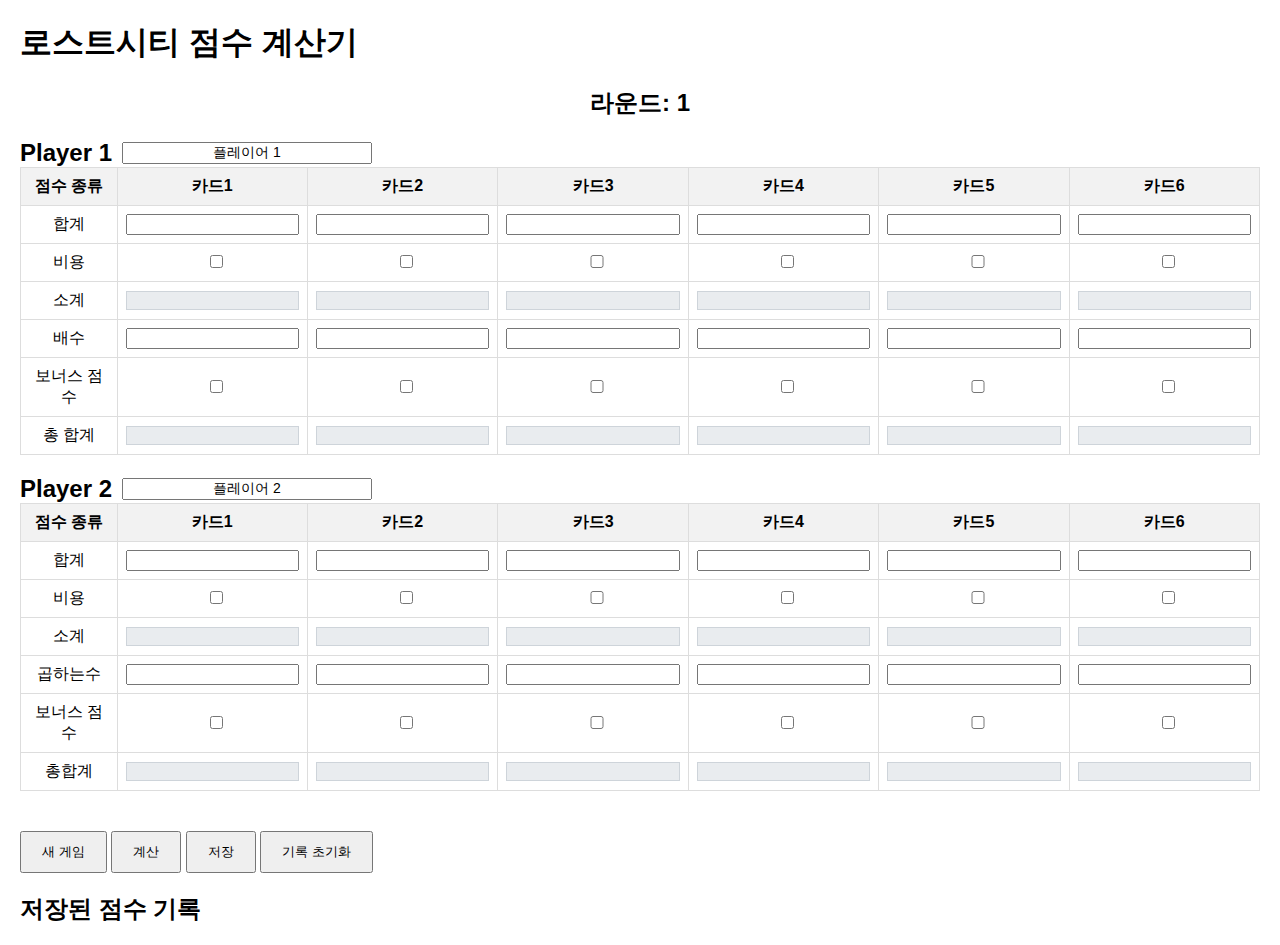
==== lost_cities/index.html @ d13fb3d9 "Add files via upload" ====
<!DOCTYPE html>
<html lang="ko">
  <head>
    <meta charset="UTF-8" />
    <meta name="viewport" content="width=device-width, initial-scale=1.0" />
    <link rel="manifest" href="/manifest.json" />
    <title>로스트시티 점수 계산기</title>
    <style>
      body {
        font-family: Arial, sans-serif;
        margin: 20px;
        padding: 0;
      }
      table {
        width: 100%;
        border-collapse: collapse;
        margin-bottom: 20px;
      }
      th,
      td {
        border: 1px solid #ddd;
        padding: 8px;
        text-align: center;
      }
      th {
        background-color: #f2f2f2;
      }
      input {
        width: 100%;
        box-sizing: border-box;
        text-align: center;
      }
      button {
        margin-top: 20px;
        padding: 10px 20px;
      }
      input[readonly] {
        background-color: #e9ecef; /* 밝은 회색 배경 */
        border: 1px solid #ced4da; /* 경계선 색상 */
        color: #495057; /* 텍스트 색상 */
        cursor: not-allowed; /* 마우스 커서를 not-allowed로 변경 */
      }
      .inline-container {
        display: flex;
        align-items: center;
      }
      .inline-container h2 {
        margin: 0;
        margin-right: 10px; /* 요소 간의 여백 조절 */
      }
      .inline-container input {
        width: 250px; /* 입력 필드 너비 조정 */
        font-size: 14px; /* 입력 필드 텍스트 크기 조정 */
      }

      .centered-container {
        text-align: center; /* 텍스트 중앙 정렬 */
        margin-top: 20px; /* 상단 여백 추가 (필요에 따라 조정) */
      }
    </style>
    
    <script>
  if ('serviceWorker' in navigator) {
    window.addEventListener('load', () => {
      navigator.serviceWorker.register('/service-worker.js')
        .then(registration => {
          console.log('Service Worker 등록됨:', registration);
        })
        .catch(error => {
          console.log('Service Worker 등록 실패:', error);
        });
    });
  }
</script>
  </head>
  <body>
    <h1>로스트시티 점수 계산기</h1>

    <div class="centered-container">
      <!-- <label for="round">라운드: </label>
      <input type="number" id="round" value="1" min="1" /> -->
      <h2 id="round"></h2>
    </div>

    <div class="inline-container">
      <h2>Player 1</h2>
      <input type="text" id="player1Name" />
    </div>
    <table id="player1-table">
      <thead>
        <tr>
          <th>점수 종류</th>
          <th>카드1</th>
          <th>카드2</th>
          <th>카드3</th>
          <th>카드4</th>
          <th>카드5</th>
          <th>카드6</th>
        </tr>
      </thead>
      <tbody>
        <tr>
          <td>합계</td>
          <td><input type="number" id="p1_sum1" /></td>
          <td><input type="number" id="p1_sum2" /></td>
          <td><input type="number" id="p1_sum3" /></td>
          <td><input type="number" id="p1_sum4" /></td>
          <td><input type="number" id="p1_sum5" /></td>
          <td><input type="number" id="p1_sum6" /></td>
        </tr>
        <tr>
          <td>비용</td>
          <td><input type="checkbox" id="p1_cost1" /></td>
          <td><input type="checkbox" id="p1_cost2" /></td>
          <td><input type="checkbox" id="p1_cost3" /></td>
          <td><input type="checkbox" id="p1_cost4" /></td>
          <td><input type="checkbox" id="p1_cost5" /></td>
          <td><input type="checkbox" id="p1_cost6" /></td>
        </tr>
        <tr>
          <td>소계</td>
          <td><input type="text" id="p1_subtotal1" readonly /></td>
          <td><input type="text" id="p1_subtotal2" readonly /></td>
          <td><input type="text" id="p1_subtotal3" readonly /></td>
          <td><input type="text" id="p1_subtotal4" readonly /></td>
          <td><input type="text" id="p1_subtotal5" readonly /></td>
          <td><input type="text" id="p1_subtotal6" readonly /></td>
        </tr>
        <tr>
          <td>배수</td>
          <td><input type="number" id="p1_multiplier1" /></td>
          <td><input type="number" id="p1_multiplier2" /></td>
          <td><input type="number" id="p1_multiplier3" /></td>
          <td><input type="number" id="p1_multiplier4" /></td>
          <td><input type="number" id="p1_multiplier5" /></td>
          <td><input type="number" id="p1_multiplier6" /></td>
        </tr>
        <tr>
          <td>보너스 점수</td>
          <td><input type="checkbox" id="p1_bonus1" /></td>
          <td><input type="checkbox" id="p1_bonus2" /></td>
          <td><input type="checkbox" id="p1_bonus3" /></td>
          <td><input type="checkbox" id="p1_bonus4" /></td>
          <td><input type="checkbox" id="p1_bonus5" /></td>
          <td><input type="checkbox" id="p1_bonus6" /></td>
        </tr>
        <tr>
          <td>총 합계</td>
          <td><input type="text" id="p1_total1" readonly /></td>
          <td><input type="text" id="p1_total2" readonly /></td>
          <td><input type="text" id="p1_total3" readonly /></td>
          <td><input type="text" id="p1_total4" readonly /></td>
          <td><input type="text" id="p1_total5" readonly /></td>
          <td><input type="text" id="p1_total6" readonly /></td>
        </tr>
      </tbody>
    </table>

    <div class="inline-container">
      <h2>Player 2</h2>
      <input type="text" id="player2Name" />
    </div>
    <table id="player2-table">
      <thead>
        <tr>
          <th>점수 종류</th>
          <th>카드1</th>
          <th>카드2</th>
          <th>카드3</th>
          <th>카드4</th>
          <th>카드5</th>
          <th>카드6</th>
        </tr>
      </thead>
      <tbody>
        <tr>
          <td>합계</td>
          <td><input type="number" id="p2_sum1" /></td>
          <td><input type="number" id="p2_sum2" /></td>
          <td><input type="number" id="p2_sum3" /></td>
          <td><input type="number" id="p2_sum4" /></td>
          <td><input type="number" id="p2_sum5" /></td>
          <td><input type="number" id="p2_sum6" /></td>
        </tr>
        <tr>
          <td>비용</td>
          <td><input type="checkbox" id="p2_cost1" /></td>
          <td><input type="checkbox" id="p2_cost2" /></td>
          <td><input type="checkbox" id="p2_cost3" /></td>
          <td><input type="checkbox" id="p2_cost4" /></td>
          <td><input type="checkbox" id="p2_cost5" /></td>
          <td><input type="checkbox" id="p2_cost6" /></td>
        </tr>
        <tr>
          <td>소계</td>
          <td><input type="text" id="p2_subtotal1" readonly /></td>
          <td><input type="text" id="p2_subtotal2" readonly /></td>
          <td><input type="text" id="p2_subtotal3" readonly /></td>
          <td><input type="text" id="p2_subtotal4" readonly /></td>
          <td><input type="text" id="p2_subtotal5" readonly /></td>
          <td><input type="text" id="p2_subtotal6" readonly /></td>
        </tr>
        <tr>
          <td>곱하는수</td>
          <td><input type="number" id="p2_multiplier1" /></td>
          <td><input type="number" id="p2_multiplier2" /></td>
          <td><input type="number" id="p2_multiplier3" /></td>
          <td><input type="number" id="p2_multiplier4" /></td>
          <td><input type="number" id="p2_multiplier5" /></td>
          <td><input type="number" id="p2_multiplier6" /></td>
        </tr>
        <tr>
          <td>보너스 점수</td>
          <td><input type="checkbox" id="p2_bonus1" /></td>
          <td><input type="checkbox" id="p2_bonus2" /></td>
          <td><input type="checkbox" id="p2_bonus3" /></td>
          <td><input type="checkbox" id="p2_bonus4" /></td>
          <td><input type="checkbox" id="p2_bonus5" /></td>
          <td><input type="checkbox" id="p2_bonus6" /></td>
        </tr>
        <tr>
          <td>총합계</td>
          <td><input type="text" id="p2_total1" readonly /></td>
          <td><input type="text" id="p2_total2" readonly /></td>
          <td><input type="text" id="p2_total3" readonly /></td>
          <td><input type="text" id="p2_total4" readonly /></td>
          <td><input type="text" id="p2_total5" readonly /></td>
          <td><input type="text" id="p2_total6" readonly /></td>
        </tr>
      </tbody>
    </table>

    <button id="newGameButton" onclick="startNewGame()">새 게임</button>
    <button id="calcButton" onclick="calculatePlayerScores()">계산</button>
    <button id="saveButton" onclick="calculateAndSaveScores()">저장</button>
    <button onclick="resetScores()">기록 초기화</button>

    <h2>저장된 점수 기록</h2>
    <div id="savedScores"></div>

    <script>
      // 플레이어 이름을 저장하는 함수
      function savePlayerNames() {
        const player1Name =
          document.getElementById("player1Name").value || "플레이어 1";
        const player2Name =
          document.getElementById("player2Name").value || "플레이어 2";

        localStorage.setItem("player1Name", player1Name);
        localStorage.setItem("player2Name", player2Name);
      }

      // 저장된 플레이어 이름을 불러오는 함수
      function loadPlayerNames() {
        const player1Name = localStorage.getItem("player1Name") || "플레이어 1";
        const player2Name = localStorage.getItem("player2Name") || "플레이어 2";

        document.getElementById("player1Name").value = player1Name;
        document.getElementById("player2Name").value = player2Name;
      }

      // 저장 버튼을 비활성화하고 새 게임 버튼을 활성화하는 함수
      function handleSaveButtonState(isDisabled) {
        document.getElementById("saveButton").disabled = isDisabled;
        document.getElementById("calcButton").disabled = isDisabled;
      }

      // 새 게임 시작 함수
      function startNewGame() {
        document.querySelectorAll('input[type="number"]').forEach((input) => {
          input.value = "";
        });
        document.querySelectorAll('input[type="text"]').forEach((input) => {
          input.value = "";
        });
        document
          .querySelectorAll('input[type="checkbox"]')
          .forEach((checkbox) => {
            checkbox.checked = false;
          });

        // 새 게임 시작 시 저장 버튼 활성화
        handleSaveButtonState(false);
        displayCurrentRound();
        loadPlayerNames();
      }

      // 오늘 날짜의 라운드만 표시하는 함수 (업데이트는 하지 않음)
      function displayCurrentRound() {
        const today = new Date().toISOString().split("T")[0]; // 오늘 날짜 (YYYY-MM-DD 형식)
        let storedData = JSON.parse(localStorage.getItem("roundData")) || {
          date: today,
          round: 1,
        };

        // 오늘 날짜에 해당하는 라운드를 표시
        if (storedData.date === today) {
          //document.getElementById("round").value = storedData.round;
          document.getElementById(
            "round"
          ).textContent = `라운드: ${storedData.round}`;
        } else {
          // 오늘 날짜에 기록된 라운드가 없으면 1로 초기화
          //document.getElementById("round").value = 1;
          document.getElementById("round").textContent = `라운드: 1`;
        }
      }

      // 날짜가 바뀌면 라운드를 1로 초기화하고 관리하는 로직
      function getAndUpdateRound() {
        const today = new Date().toISOString().split("T")[0]; // 오늘 날짜 (YYYY-MM-DD 형식)
        let storedData = JSON.parse(localStorage.getItem("roundData")) || {
          date: today,
          round: 1,
        };

        // 날짜가 바뀌었으면 라운드를 1로 초기화
        if (storedData.date !== today) {
          storedData = { date: today, round: 1 };
        }

        // 현재 라운드 값을 반영
        //document.getElementById("round").value = storedData.round;
        document.getElementById(
          "round"
        ).textContent = `라운드: ${storedData.round}`;

        // 라운드를 증가시켜 다음 라운드 준비
        storedData.round += 1;

        // 로컬 스토리지에 업데이트된 라운드 데이터 저장
        localStorage.setItem("roundData", JSON.stringify(storedData));
      }

      // Calculate and save scores for both players
      function calculatePlayerScores() {
        calculateScores(1);
        calculateScores(2);
      }

      // Calculate and save scores for both players
      function calculateAndSaveScores() {
        // Player 1 calculations
        let p1_scores = calculateScores(1);
        let p2_scores = calculateScores(2);

        // 플레이어 이름 저장하기
        savePlayerNames();

        // 플레이어 이름 가져오기
        const player1Name = document.getElementById("player1Name").value;
        const player2Name = document.getElementById("player2Name").value;

        // Store in localStorage
        const storedRoundData = JSON.parse(localStorage.getItem("roundData"));
        const round = (storedRoundData && storedRoundData.round) || 1;
        const scores = {
          round: round,
          player1: {
            name: player1Name,
            scores: p1_scores,
          },
          player2: {
            name: player2Name,
            scores: p2_scores,
          },
        };
        let savedScores = JSON.parse(localStorage.getItem("savedScores")) || [];
        savedScores.push(scores);
        localStorage.setItem("savedScores", JSON.stringify(savedScores));

        handleSaveButtonState(true);
        displaySavedScores();

        // 다음 라운드를 위해 라운드 업데이트
        getAndUpdateRound(); // 계산 후 새 라운드 값 반영
      }

      // Calculate scores for a player
      function calculateScores(player) {
        let scores = [];
        let totalScore = 0;
        for (let i = 1; i <= 6; i++) {
          let sum =
            parseInt(document.getElementById(`p${player}_sum${i}`).value) || 0;
          document.getElementById(`p${player}_sum${i}`).value = sum;

          let cost = document.getElementById(`p${player}_cost${i}`).checked
            ? -20
            : 0;

          let subtotal = sum + cost;
          document.getElementById(`p${player}_subtotal${i}`).value = subtotal;

          let multiplier =
            parseInt(
              document.getElementById(`p${player}_multiplier${i}`).value
            ) || 1;
          document.getElementById(`p${player}_multiplier${i}`).value =
            multiplier;

          let total = subtotal * multiplier;
          // Add bonus points separately after total calculation
          let bonus = document.getElementById(`p${player}_bonus${i}`).checked
            ? 20
            : 0;
          total += bonus;

          document.getElementById(`p${player}_total${i}`).value = total;

          scores.push(total);

          totalScore += total;
        }

        return { totalScore: totalScore, cardScores: scores };
      }

      // 점수 기록을 날짜별로 그룹화하여 표시하는 함수
      function displaySavedScores() {
        let savedScores = JSON.parse(localStorage.getItem("savedScores")) || [];

        // 날짜별로 점수를 그룹화
        const scoresByDate = savedScores.reduce((acc, score) => {
          const date = new Date().toISOString().split("T")[0]; // 오늘 날짜
          if (!acc[date]) {
            acc[date] = [];
          }
          acc[date].push(score);
          return acc;
        }, {});

        // 날짜를 내림차순으로 정렬
        const sortedDates = Object.keys(scoresByDate).sort(
          (a, b) => new Date(b) - new Date(a)
        );

        // HTML로 표시
        const savedScoresDiv = document.getElementById("savedScores");
        savedScoresDiv.innerHTML = "";

        for (const [date, scores] of Object.entries(scoresByDate)) {
          const dateSection = document.createElement("div");
          dateSection.innerHTML = `<h3>${date}</h3>`;

          const table = document.createElement("table");
          table.innerHTML = `
                    <thead>
                        <tr>
                            <th>라운드</th>
                            <th>이름</th>
                            <th>점수</th>
                            <th></th>
                            <th>이름</th>
                            <th>점수</th>
                        </tr>
                    </thead>
                    <tbody>
                        ${scores
                          .map(
                            (score) => `
                            <tr>
                                <td>${score.round}</td>
                                <td>${score.player1.name}</td>
                                <td>${score.player1.scores.totalScore}</td>
                                <td></td>
                                <td>${score.player2.name}</td>
                                <td>${score.player2.scores.totalScore}</td>
                            </tr>
                        `
                          )
                          .join("")}
                    </tbody>
                `;

          dateSection.appendChild(table);
          savedScoresDiv.appendChild(dateSection);
        }
      }

      // 점수 기록 및 라운드를 초기화하는 함수
      function resetScores() {
        if (confirm("정말로 모든 점수 기록을 초기화하시겠습니까?")) {
          localStorage.removeItem("savedScores"); // 저장된 점수 기록 초기화
          localStorage.removeItem("roundData"); // 라운드 데이터 초기화
          localStorage.removeItem("player1Name");
          localStorage.removeItem("player2Name");
          alert("점수 기록이 초기화되었습니다.");
          displayCurrentRound(); // 초기화 후 기록된 점수 목록 업데이트
          displaySavedScores(); // 라운드를 다시 초기화
        }
      }

      // Load saved scores on page load
      window.onload = function () {
        displayCurrentRound(); // 라운드를 자동으로 설정
        displaySavedScores(); // 저장된 점수 표시
        loadPlayerNames(); // 저장된 플레이어 이름을 불러오기
      };
    </script>
  </body>
</html>
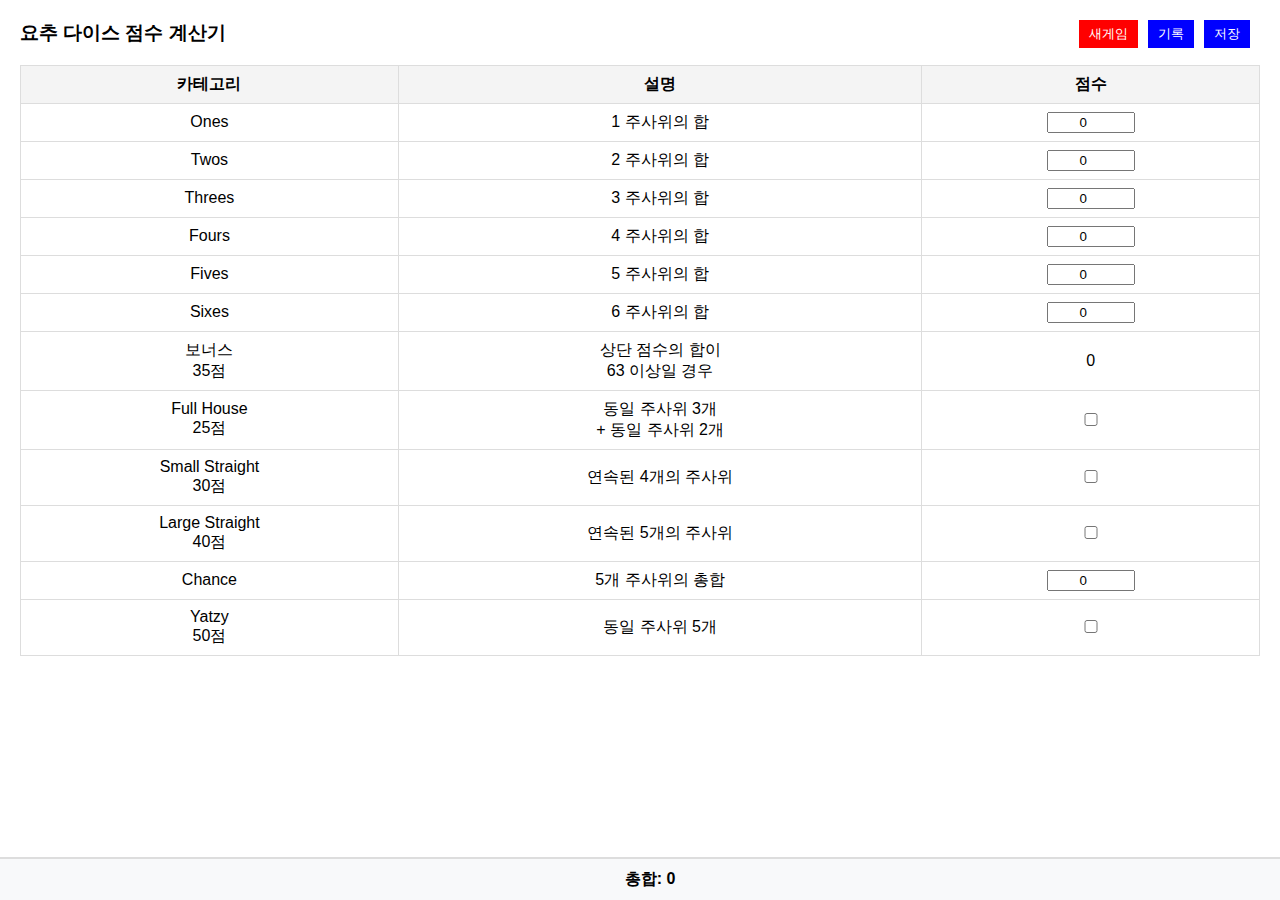
==== commit eae65d9a: "Update index.html" ====
--- a/lost_cities/index.html
+++ b/lost_cities/index.html
@@ -1,502 +1,340 @@
 <!DOCTYPE html>
 <html lang="ko">
-  <head>
-    <meta charset="UTF-8" />
-    <meta name="viewport" content="width=device-width, initial-scale=1.0" />
-    <link rel="manifest" href="/manifest.json" />
-    <title>로스트시티 점수 계산기</title>
+<head>
+    <meta charset="UTF-8">
+    <meta name="viewport" content="width=device-width, initial-scale=1.0">
+    <title>요추 다이스 점수 계산기</title>
     <style>
-      body {
-        font-family: Arial, sans-serif;
-        margin: 20px;
-        padding: 0;
-      }
-      table {
-        width: 100%;
-        border-collapse: collapse;
-        margin-bottom: 20px;
-      }
-      th,
-      td {
-        border: 1px solid #ddd;
-        padding: 8px;
-        text-align: center;
-      }
-      th {
-        background-color: #f2f2f2;
-      }
-      input {
-        width: 100%;
-        box-sizing: border-box;
-        text-align: center;
-      }
-      button {
-        margin-top: 20px;
-        padding: 10px 20px;
-      }
-      input[readonly] {
-        background-color: #e9ecef; /* 밝은 회색 배경 */
-        border: 1px solid #ced4da; /* 경계선 색상 */
-        color: #495057; /* 텍스트 색상 */
-        cursor: not-allowed; /* 마우스 커서를 not-allowed로 변경 */
-      }
-      .inline-container {
-        display: flex;
-        align-items: center;
-      }
-      .inline-container h2 {
-        margin: 0;
-        margin-right: 10px; /* 요소 간의 여백 조절 */
-      }
-      .inline-container input {
-        width: 250px; /* 입력 필드 너비 조정 */
-        font-size: 14px; /* 입력 필드 텍스트 크기 조정 */
-      }
-
-      .centered-container {
-        text-align: center; /* 텍스트 중앙 정렬 */
-        margin-top: 20px; /* 상단 여백 추가 (필요에 따라 조정) */
-      }
+        body {
+            font-family: Arial, sans-serif;
+            margin: 20px;
+        }
+        table {
+            width: 100%;
+            border-collapse: collapse;
+            margin-bottom: 20px;
+        }
+        th, td {
+            border: 1px solid #ddd;
+            padding: 8px;
+            text-align: center;
+        }
+        th {
+            background-color: #f4f4f4;
+        }
+        .total-score {
+            font-weight: bold;
+        }
+        .fixed-score-label {
+            font-weight: normal;
+        }
+        input {
+            width: 80px;
+            text-align: center;
+        }  
+        .fixed-bottom {
+            position: fixed;
+            bottom: 0;
+            left: 0;
+            width: 100%;
+            background-color: #f8f9fa;
+            padding: 10px;
+            border-top: 2px solid #ddd;
+            text-align: center;
+            font-weight: bold;
+        }
+        .reset-btn {
+            float: right;
+            padding: 5px 10px;
+            background-color: red;
+            color: white;
+            border: none;
+            cursor: pointer;
+            margin-right: 10px;
+        }
+        .show-records-btn {
+            float: right;
+            padding: 5px 10px;
+            background-color: blue;
+            color: white;
+            border: none;
+            cursor: pointer;
+            margin-right: 10px;
+        }
+        #recordDialog {
+            display: none;
+            position: fixed;
+            top: 50%;
+            left: 50%;
+            transform: translate(-50%, -50%);
+            width: 80%;
+            max-width: 400px;
+            max-height: 30vh; /* 최대 높이 설정 */
+            overflow-y: auto; /* 레코드가 많아질 경우 스크롤 활성화 */
+            background-color: #fff;
+            border: 1px solid #ddd;
+            padding: 20px;
+            box-shadow: 0 0 10px rgba(0, 0, 0, 0.1);
+            z-index: 1000;
+        }
+        #recordDialog h2 {
+            margin-top: 0;
+        }
+        #recordDialog button {
+            padding: 5px 10px;
+            background-color: red;
+            color: white;
+            border: none;
+            cursor: pointer;
+            float: right;
+        }
+        #overlay {
+            display: none;
+            position: fixed;
+            top: 0;
+            left: 0;
+            width: 100%;
+            height: 100%;
+            background: rgba(0,0,0,0.5);
+            z-index: 999;
+        }
+
+        /* 테이블 상단에 여유 공간 확보 */
+        .content-container {
+            margin-bottom: 80px; /* 총합 섹션 높이만큼 여백 추가 */
+        }
     </style>
-    
+</head>
+<body>
+    <div class="content-container">
+    <h3>
+        요추 다이스 점수 계산기
+        <button class="show-records-btn" onclick="saveRecords()">저장</button>
+        <button class="show-records-btn" onclick="showRecords()">기록</button>
+        <button class="reset-btn" onclick="newGame()">새게임</button>
+        
+    </h3>
+    <table>
+        <thead>
+            <tr>
+                <th>카테고리</th>
+                <th>설명</th>
+                <th>점수</th>
+            </tr>
+        </thead>
+        <tbody id="scoreTable">
+            <!-- 상단 점수 -->
+            <tr>
+                <td>Ones</td>
+                <td>1 주사위의 합</td>
+                <td><input type="number" id="ones" value="0" min="0" onchange="calculateTotal()"></td>
+            </tr>
+            <tr>
+                <td>Twos</td>
+                <td>2 주사위의 합</td>
+                <td><input type="number" id="twos" value="0" min="0" onchange="calculateTotal()"></td>
+            </tr>
+            <tr>
+                <td>Threes</td>
+                <td>3 주사위의 합</td>
+                <td><input type="number" id="threes" value="0" min="0" onchange="calculateTotal()"></td>
+            </tr>
+            <tr>
+                <td>Fours</td>
+                <td>4 주사위의 합</td>
+                <td><input type="number" id="fours" value="0" min="0" onchange="calculateTotal()"></td>
+            </tr>
+            <tr>
+                <td>Fives</td>
+                <td>5 주사위의 합</td>
+                <td><input type="number" id="fives" value="0" min="0" onchange="calculateTotal()"></td>
+            </tr>
+            <tr>
+                <td>Sixes</td>
+                <td>6 주사위의 합</td>
+                <td><input type="number" id="sixes" value="0" min="0" onchange="calculateTotal()"></td>
+            </tr>
+            <tr>
+                <td>보너스</br>35점</td>
+                <td>상단 점수의 합이</br>63 이상일 경우</td>
+                <td id="bonusScore">0</td>
+            </tr>
+
+            <!-- 하단 점수 -->
+            <tr>
+                <td class="fixed-score-label">Full House</br>25점</td>
+                <td>동일 주사위 3개</br>+ 동일 주사위 2개</td>
+                <td><input type="checkbox" id="fullHouse" onchange="calculateTotal()"></td>
+            </tr>
+            <tr>
+                <td class="fixed-score-label">Small Straight</br>30점</td>
+                <td>연속된 4개의 주사위</td>
+                <td><input type="checkbox" id="smallStraight" onchange="calculateTotal()"></td>
+            </tr>
+            <tr>
+                <td class="fixed-score-label">Large Straight</br>40점</td>
+                <td>연속된 5개의 주사위</td>
+                <td><input type="checkbox" id="largeStraight" onchange="calculateTotal()"></td>
+            </tr>
+            <tr>
+                <td>Chance</td>
+                <td>5개 주사위의 총합</td>
+                <td><input type="number" id="chance" value="0" min="0" onchange="calculateTotal()"></td>
+            </tr>
+            <tr>
+                <td class="fixed-score-label">Yatzy</br>50점</td>
+                <td>동일 주사위 5개</td>
+                <td><input type="checkbox" id="yatzy" onchange="calculateTotal()"></td>
+            </tr>
+        </tbody>
+    </table>
+    </div>
+    <!-- 화면 하단에 고정된 총합 섹션 -->
+    <div class="fixed-bottom">
+        총합: <span id="totalScore">0</span>
+    </div>
+
+    <div id="overlay"></div>
+    <div id="recordDialog">
+        <h2>저장된 기록</h2>
+        <div id="recordList"></div>
+        <button onclick="closeDialog()">닫기</button>
+    </div>
     <script>
-  if ('serviceWorker' in navigator) {
-    window.addEventListener('load', () => {
-      navigator.serviceWorker.register('/service-worker.js')
-        .then(registration => {
-          console.log('Service Worker 등록됨:', registration);
-        })
-        .catch(error => {
-          console.log('Service Worker 등록 실패:', error);
-        });
-    });
-  }
-</script>
-  </head>
-  <body>
-    <h1>로스트시티 점수 계산기</h1>
-
-    <div class="centered-container">
-      <!-- <label for="round">라운드: </label>
-      <input type="number" id="round" value="1" min="1" /> -->
-      <h2 id="round"></h2>
-    </div>
-
-    <div class="inline-container">
-      <h2>Player 1</h2>
-      <input type="text" id="player1Name" />
-    </div>
-    <table id="player1-table">
-      <thead>
-        <tr>
-          <th>점수 종류</th>
-          <th>카드1</th>
-          <th>카드2</th>
-          <th>카드3</th>
-          <th>카드4</th>
-          <th>카드5</th>
-          <th>카드6</th>
-        </tr>
-      </thead>
-      <tbody>
-        <tr>
-          <td>합계</td>
-          <td><input type="number" id="p1_sum1" /></td>
-          <td><input type="number" id="p1_sum2" /></td>
-          <td><input type="number" id="p1_sum3" /></td>
-          <td><input type="number" id="p1_sum4" /></td>
-          <td><input type="number" id="p1_sum5" /></td>
-          <td><input type="number" id="p1_sum6" /></td>
-        </tr>
-        <tr>
-          <td>비용</td>
-          <td><input type="checkbox" id="p1_cost1" /></td>
-          <td><input type="checkbox" id="p1_cost2" /></td>
-          <td><input type="checkbox" id="p1_cost3" /></td>
-          <td><input type="checkbox" id="p1_cost4" /></td>
-          <td><input type="checkbox" id="p1_cost5" /></td>
-          <td><input type="checkbox" id="p1_cost6" /></td>
-        </tr>
-        <tr>
-          <td>소계</td>
-          <td><input type="text" id="p1_subtotal1" readonly /></td>
-          <td><input type="text" id="p1_subtotal2" readonly /></td>
-          <td><input type="text" id="p1_subtotal3" readonly /></td>
-          <td><input type="text" id="p1_subtotal4" readonly /></td>
-          <td><input type="text" id="p1_subtotal5" readonly /></td>
-          <td><input type="text" id="p1_subtotal6" readonly /></td>
-        </tr>
-        <tr>
-          <td>배수</td>
-          <td><input type="number" id="p1_multiplier1" /></td>
-          <td><input type="number" id="p1_multiplier2" /></td>
-          <td><input type="number" id="p1_multiplier3" /></td>
-          <td><input type="number" id="p1_multiplier4" /></td>
-          <td><input type="number" id="p1_multiplier5" /></td>
-          <td><input type="number" id="p1_multiplier6" /></td>
-        </tr>
-        <tr>
-          <td>보너스 점수</td>
-          <td><input type="checkbox" id="p1_bonus1" /></td>
-          <td><input type="checkbox" id="p1_bonus2" /></td>
-          <td><input type="checkbox" id="p1_bonus3" /></td>
-          <td><input type="checkbox" id="p1_bonus4" /></td>
-          <td><input type="checkbox" id="p1_bonus5" /></td>
-          <td><input type="checkbox" id="p1_bonus6" /></td>
-        </tr>
-        <tr>
-          <td>총 합계</td>
-          <td><input type="text" id="p1_total1" readonly /></td>
-          <td><input type="text" id="p1_total2" readonly /></td>
-          <td><input type="text" id="p1_total3" readonly /></td>
-          <td><input type="text" id="p1_total4" readonly /></td>
-          <td><input type="text" id="p1_total5" readonly /></td>
-          <td><input type="text" id="p1_total6" readonly /></td>
-        </tr>
-      </tbody>
-    </table>
-
-    <div class="inline-container">
-      <h2>Player 2</h2>
-      <input type="text" id="player2Name" />
-    </div>
-    <table id="player2-table">
-      <thead>
-        <tr>
-          <th>점수 종류</th>
-          <th>카드1</th>
-          <th>카드2</th>
-          <th>카드3</th>
-          <th>카드4</th>
-          <th>카드5</th>
-          <th>카드6</th>
-        </tr>
-      </thead>
-      <tbody>
-        <tr>
-          <td>합계</td>
-          <td><input type="number" id="p2_sum1" /></td>
-          <td><input type="number" id="p2_sum2" /></td>
-          <td><input type="number" id="p2_sum3" /></td>
-          <td><input type="number" id="p2_sum4" /></td>
-          <td><input type="number" id="p2_sum5" /></td>
-          <td><input type="number" id="p2_sum6" /></td>
-        </tr>
-        <tr>
-          <td>비용</td>
-          <td><input type="checkbox" id="p2_cost1" /></td>
-          <td><input type="checkbox" id="p2_cost2" /></td>
-          <td><input type="checkbox" id="p2_cost3" /></td>
-          <td><input type="checkbox" id="p2_cost4" /></td>
-          <td><input type="checkbox" id="p2_cost5" /></td>
-          <td><input type="checkbox" id="p2_cost6" /></td>
-        </tr>
-        <tr>
-          <td>소계</td>
-          <td><input type="text" id="p2_subtotal1" readonly /></td>
-          <td><input type="text" id="p2_subtotal2" readonly /></td>
-          <td><input type="text" id="p2_subtotal3" readonly /></td>
-          <td><input type="text" id="p2_subtotal4" readonly /></td>
-          <td><input type="text" id="p2_subtotal5" readonly /></td>
-          <td><input type="text" id="p2_subtotal6" readonly /></td>
-        </tr>
-        <tr>
-          <td>곱하는수</td>
-          <td><input type="number" id="p2_multiplier1" /></td>
-          <td><input type="number" id="p2_multiplier2" /></td>
-          <td><input type="number" id="p2_multiplier3" /></td>
-          <td><input type="number" id="p2_multiplier4" /></td>
-          <td><input type="number" id="p2_multiplier5" /></td>
-          <td><input type="number" id="p2_multiplier6" /></td>
-        </tr>
-        <tr>
-          <td>보너스 점수</td>
-          <td><input type="checkbox" id="p2_bonus1" /></td>
-          <td><input type="checkbox" id="p2_bonus2" /></td>
-          <td><input type="checkbox" id="p2_bonus3" /></td>
-          <td><input type="checkbox" id="p2_bonus4" /></td>
-          <td><input type="checkbox" id="p2_bonus5" /></td>
-          <td><input type="checkbox" id="p2_bonus6" /></td>
-        </tr>
-        <tr>
-          <td>총합계</td>
-          <td><input type="text" id="p2_total1" readonly /></td>
-          <td><input type="text" id="p2_total2" readonly /></td>
-          <td><input type="text" id="p2_total3" readonly /></td>
-          <td><input type="text" id="p2_total4" readonly /></td>
-          <td><input type="text" id="p2_total5" readonly /></td>
-          <td><input type="text" id="p2_total6" readonly /></td>
-        </tr>
-      </tbody>
-    </table>
-
-    <button id="newGameButton" onclick="startNewGame()">새 게임</button>
-    <button id="calcButton" onclick="calculatePlayerScores()">계산</button>
-    <button id="saveButton" onclick="calculateAndSaveScores()">저장</button>
-    <button onclick="resetScores()">기록 초기화</button>
-
-    <h2>저장된 점수 기록</h2>
-    <div id="savedScores"></div>
-
-    <script>
-      // 플레이어 이름을 저장하는 함수
-      function savePlayerNames() {
-        const player1Name =
-          document.getElementById("player1Name").value || "플레이어 1";
-        const player2Name =
-          document.getElementById("player2Name").value || "플레이어 2";
-
-        localStorage.setItem("player1Name", player1Name);
-        localStorage.setItem("player2Name", player2Name);
-      }
-
-      // 저장된 플레이어 이름을 불러오는 함수
-      function loadPlayerNames() {
-        const player1Name = localStorage.getItem("player1Name") || "플레이어 1";
-        const player2Name = localStorage.getItem("player2Name") || "플레이어 2";
-
-        document.getElementById("player1Name").value = player1Name;
-        document.getElementById("player2Name").value = player2Name;
-      }
-
-      // 저장 버튼을 비활성화하고 새 게임 버튼을 활성화하는 함수
-      function handleSaveButtonState(isDisabled) {
-        document.getElementById("saveButton").disabled = isDisabled;
-        document.getElementById("calcButton").disabled = isDisabled;
-      }
-
-      // 새 게임 시작 함수
-      function startNewGame() {
-        document.querySelectorAll('input[type="number"]').forEach((input) => {
-          input.value = "";
-        });
-        document.querySelectorAll('input[type="text"]').forEach((input) => {
-          input.value = "";
-        });
-        document
-          .querySelectorAll('input[type="checkbox"]')
-          .forEach((checkbox) => {
-            checkbox.checked = false;
-          });
-
-        // 새 게임 시작 시 저장 버튼 활성화
-        handleSaveButtonState(false);
-        displayCurrentRound();
-        loadPlayerNames();
-      }
-
-      // 오늘 날짜의 라운드만 표시하는 함수 (업데이트는 하지 않음)
-      function displayCurrentRound() {
-        const today = new Date().toISOString().split("T")[0]; // 오늘 날짜 (YYYY-MM-DD 형식)
-        let storedData = JSON.parse(localStorage.getItem("roundData")) || {
-          date: today,
-          round: 1,
+        let sessionId = localStorage.getItem('sessionId') || generateRandomId();
+
+        function generateRandomId() {
+            const randomId = Math.random().toString(36).substring(2, 15);
+            localStorage.setItem('sessionId', randomId);
+            return randomId;
+        }
+        
+        function calculateTotal() {
+            // 상단 점수 계산
+            const ones = parseInt(document.getElementById('ones').value) || 0;
+            const twos = parseInt(document.getElementById('twos').value) || 0;
+            const threes = parseInt(document.getElementById('threes').value) || 0;
+            const fours = parseInt(document.getElementById('fours').value) || 0;
+            const fives = parseInt(document.getElementById('fives').value) || 0;
+            const sixes = parseInt(document.getElementById('sixes').value) || 0;
+
+            // 상단 점수 합계
+            const upperTotal = ones + twos + threes + fours + fives + sixes;
+
+            // 보너스 점수 계산 (상단 점수가 63 이상일 경우 35점)
+            let bonus = 0;
+            if (upperTotal >= 63) {
+                bonus = 35;
+            }
+            document.getElementById('bonusScore').innerText = bonus;
+
+            // 하단 고정 점수 계산
+            const fullHouse = document.getElementById('fullHouse').checked ? 25 : 0;
+            const smallStraight = document.getElementById('smallStraight').checked ? 30 : 0;
+            const largeStraight = document.getElementById('largeStraight').checked ? 40 : 0;
+            const chance = parseInt(document.getElementById('chance').value) || 0;
+            const yatzy = document.getElementById('yatzy').checked ? 50 : 0;
+
+            // 총합 계산
+            const totalScore = upperTotal + bonus + fullHouse + smallStraight + largeStraight + chance + yatzy;
+
+            // 총합 출력
+            document.getElementById('totalScore').innerText = totalScore;
+          
+            saveDataToLocalStorage(totalScore)
+        }
+  
+         // 로컬 스토리지에 데이터 저장
+        function saveDataToLocalStorage(totalScore) {
+            const scoreData = {
+                ones: document.getElementById('ones').value,
+                twos: document.getElementById('twos').value,
+                threes: document.getElementById('threes').value,
+                fours: document.getElementById('fours').value,
+                fives: document.getElementById('fives').value,
+                sixes: document.getElementById('sixes').value,
+                fullHouse: document.getElementById('fullHouse').checked,
+                smallStraight: document.getElementById('smallStraight').checked,
+                largeStraight: document.getElementById('largeStraight').checked,
+                chance: document.getElementById('chance').value,
+                yatzy: document.getElementById('yatzy').checked,
+                totalScore: totalScore
+            };
+            localStorage.setItem('scoreData', JSON.stringify(scoreData));
+        }
+
+        function saveRecords() {
+            const scoreData = JSON.parse(localStorage.getItem('scoreData'));
+            const date = new Date().toISOString().split(".")[0]; // 오늘 날짜
+            const records = JSON.parse(localStorage.getItem('records')) || {};
+            records[sessionId] = {
+                date: date,
+                totalScore: `${scoreData["totalScore"]}점`
+            };
+            localStorage.setItem('records', JSON.stringify(records));
+        }
+
+        function loadRecords() {
+            const records = JSON.parse(localStorage.getItem('records')) || {};
+            const recordList = document.getElementById('recordList');
+            recordList.innerHTML = '';
+
+            const sortedRecords = Object.values(records).sort((a, b) => new Date(b.date) - new Date(a.date));
+
+            for (const record of sortedRecords) {
+                recordList.innerHTML += `<p>${record.date}: ${record.totalScore}</p>`;
+            }
+        }
+
+        function showRecords() {
+            loadRecords();
+            document.getElementById('overlay').style.display = 'block';
+            document.getElementById('recordDialog').style.display = 'block';
+        }
+
+        function closeDialog() {
+            document.getElementById('overlay').style.display = 'none';
+            document.getElementById('recordDialog').style.display = 'none';
+        }
+
+        function newGame() {
+            localStorage.removeItem('scoreData');
+
+            document.getElementById('ones').value = 0;
+            document.getElementById('twos').value = 0;
+            document.getElementById('threes').value = 0;
+            document.getElementById('fours').value = 0;
+            document.getElementById('fives').value = 0;
+            document.getElementById('sixes').value = 0;
+            document.getElementById('fullHouse').checked = false;
+            document.getElementById('smallStraight').checked = false;
+            document.getElementById('largeStraight').checked = false;
+            document.getElementById('chance').value = 0;
+            document.getElementById('yatzy').checked = false;
+
+            document.getElementById('bonusScore').innerText = 0;
+            document.getElementById('totalScore').innerText = 0;
+
+            sessionId = generateRandomId();
+        }
+
+        window.onload = function () {
+            if (localStorage.getItem('scoreData')) {
+                const scoreData = JSON.parse(localStorage.getItem('scoreData'));
+                for (const key in scoreData) {
+                    const element = document.getElementById(key);
+                    if (element) {
+                        if (element.type === 'checkbox') {
+                            element.checked = scoreData[key];
+                        } else {
+                            element.value = scoreData[key];
+                        }
+                    }
+                }
+                calculateTotal(); // 총합 다시 계산
+            }
+            loadRecords(); // 저장된 기록 로드
         };
-
-        // 오늘 날짜에 해당하는 라운드를 표시
-        if (storedData.date === today) {
-          //document.getElementById("round").value = storedData.round;
-          document.getElementById(
-            "round"
-          ).textContent = `라운드: ${storedData.round}`;
-        } else {
-          // 오늘 날짜에 기록된 라운드가 없으면 1로 초기화
-          //document.getElementById("round").value = 1;
-          document.getElementById("round").textContent = `라운드: 1`;
-        }
-      }
-
-      // 날짜가 바뀌면 라운드를 1로 초기화하고 관리하는 로직
-      function getAndUpdateRound() {
-        const today = new Date().toISOString().split("T")[0]; // 오늘 날짜 (YYYY-MM-DD 형식)
-        let storedData = JSON.parse(localStorage.getItem("roundData")) || {
-          date: today,
-          round: 1,
-        };
-
-        // 날짜가 바뀌었으면 라운드를 1로 초기화
-        if (storedData.date !== today) {
-          storedData = { date: today, round: 1 };
-        }
-
-        // 현재 라운드 값을 반영
-        //document.getElementById("round").value = storedData.round;
-        document.getElementById(
-          "round"
-        ).textContent = `라운드: ${storedData.round}`;
-
-        // 라운드를 증가시켜 다음 라운드 준비
-        storedData.round += 1;
-
-        // 로컬 스토리지에 업데이트된 라운드 데이터 저장
-        localStorage.setItem("roundData", JSON.stringify(storedData));
-      }
-
-      // Calculate and save scores for both players
-      function calculatePlayerScores() {
-        calculateScores(1);
-        calculateScores(2);
-      }
-
-      // Calculate and save scores for both players
-      function calculateAndSaveScores() {
-        // Player 1 calculations
-        let p1_scores = calculateScores(1);
-        let p2_scores = calculateScores(2);
-
-        // 플레이어 이름 저장하기
-        savePlayerNames();
-
-        // 플레이어 이름 가져오기
-        const player1Name = document.getElementById("player1Name").value;
-        const player2Name = document.getElementById("player2Name").value;
-
-        // Store in localStorage
-        const storedRoundData = JSON.parse(localStorage.getItem("roundData"));
-        const round = (storedRoundData && storedRoundData.round) || 1;
-        const scores = {
-          round: round,
-          player1: {
-            name: player1Name,
-            scores: p1_scores,
-          },
-          player2: {
-            name: player2Name,
-            scores: p2_scores,
-          },
-        };
-        let savedScores = JSON.parse(localStorage.getItem("savedScores")) || [];
-        savedScores.push(scores);
-        localStorage.setItem("savedScores", JSON.stringify(savedScores));
-
-        handleSaveButtonState(true);
-        displaySavedScores();
-
-        // 다음 라운드를 위해 라운드 업데이트
-        getAndUpdateRound(); // 계산 후 새 라운드 값 반영
-      }
-
-      // Calculate scores for a player
-      function calculateScores(player) {
-        let scores = [];
-        let totalScore = 0;
-        for (let i = 1; i <= 6; i++) {
-          let sum =
-            parseInt(document.getElementById(`p${player}_sum${i}`).value) || 0;
-          document.getElementById(`p${player}_sum${i}`).value = sum;
-
-          let cost = document.getElementById(`p${player}_cost${i}`).checked
-            ? -20
-            : 0;
-
-          let subtotal = sum + cost;
-          document.getElementById(`p${player}_subtotal${i}`).value = subtotal;
-
-          let multiplier =
-            parseInt(
-              document.getElementById(`p${player}_multiplier${i}`).value
-            ) || 1;
-          document.getElementById(`p${player}_multiplier${i}`).value =
-            multiplier;
-
-          let total = subtotal * multiplier;
-          // Add bonus points separately after total calculation
-          let bonus = document.getElementById(`p${player}_bonus${i}`).checked
-            ? 20
-            : 0;
-          total += bonus;
-
-          document.getElementById(`p${player}_total${i}`).value = total;
-
-          scores.push(total);
-
-          totalScore += total;
-        }
-
-        return { totalScore: totalScore, cardScores: scores };
-      }
-
-      // 점수 기록을 날짜별로 그룹화하여 표시하는 함수
-      function displaySavedScores() {
-        let savedScores = JSON.parse(localStorage.getItem("savedScores")) || [];
-
-        // 날짜별로 점수를 그룹화
-        const scoresByDate = savedScores.reduce((acc, score) => {
-          const date = new Date().toISOString().split("T")[0]; // 오늘 날짜
-          if (!acc[date]) {
-            acc[date] = [];
-          }
-          acc[date].push(score);
-          return acc;
-        }, {});
-
-        // 날짜를 내림차순으로 정렬
-        const sortedDates = Object.keys(scoresByDate).sort(
-          (a, b) => new Date(b) - new Date(a)
-        );
-
-        // HTML로 표시
-        const savedScoresDiv = document.getElementById("savedScores");
-        savedScoresDiv.innerHTML = "";
-
-        for (const [date, scores] of Object.entries(scoresByDate)) {
-          const dateSection = document.createElement("div");
-          dateSection.innerHTML = `<h3>${date}</h3>`;
-
-          const table = document.createElement("table");
-          table.innerHTML = `
-                    <thead>
-                        <tr>
-                            <th>라운드</th>
-                            <th>이름</th>
-                            <th>점수</th>
-                            <th></th>
-                            <th>이름</th>
-                            <th>점수</th>
-                        </tr>
-                    </thead>
-                    <tbody>
-                        ${scores
-                          .map(
-                            (score) => `
-                            <tr>
-                                <td>${score.round}</td>
-                                <td>${score.player1.name}</td>
-                                <td>${score.player1.scores.totalScore}</td>
-                                <td></td>
-                                <td>${score.player2.name}</td>
-                                <td>${score.player2.scores.totalScore}</td>
-                            </tr>
-                        `
-                          )
-                          .join("")}
-                    </tbody>
-                `;
-
-          dateSection.appendChild(table);
-          savedScoresDiv.appendChild(dateSection);
-        }
-      }
-
-      // 점수 기록 및 라운드를 초기화하는 함수
-      function resetScores() {
-        if (confirm("정말로 모든 점수 기록을 초기화하시겠습니까?")) {
-          localStorage.removeItem("savedScores"); // 저장된 점수 기록 초기화
-          localStorage.removeItem("roundData"); // 라운드 데이터 초기화
-          localStorage.removeItem("player1Name");
-          localStorage.removeItem("player2Name");
-          alert("점수 기록이 초기화되었습니다.");
-          displayCurrentRound(); // 초기화 후 기록된 점수 목록 업데이트
-          displaySavedScores(); // 라운드를 다시 초기화
-        }
-      }
-
-      // Load saved scores on page load
-      window.onload = function () {
-        displayCurrentRound(); // 라운드를 자동으로 설정
-        displaySavedScores(); // 저장된 점수 표시
-        loadPlayerNames(); // 저장된 플레이어 이름을 불러오기
-      };
     </script>
-  </body>
+</body>
 </html>
